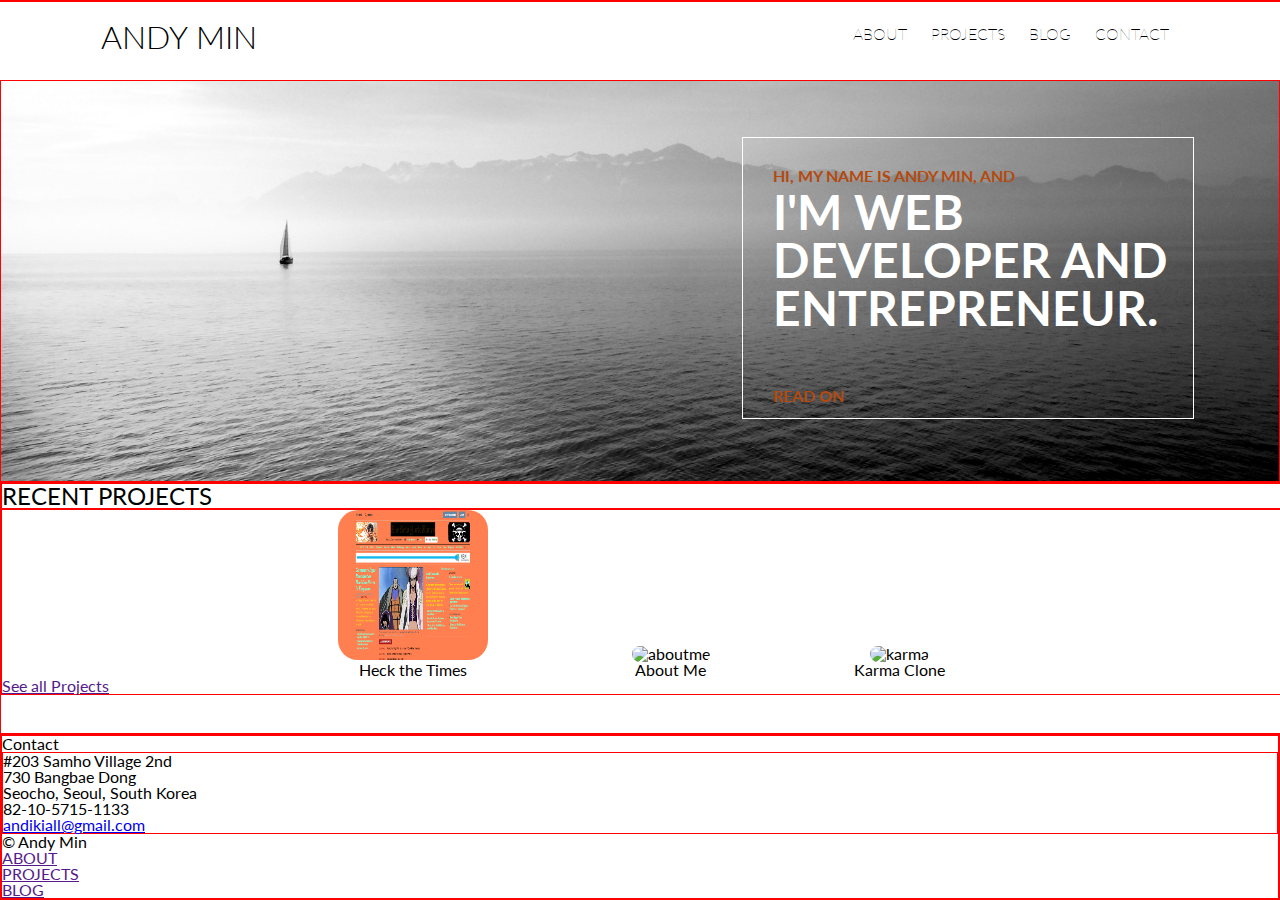
==== index.html @ d4ddc4be "initial doc" ====
<!DOCTYPE html>
<html lang="en">
<head>
	<meta charset="UTF-8">
	<link rel="stylesheet" href="css/main.css">
	<link href='http://fonts.googleapis.com/css?family=Lato:100,300,400' rel='stylesheet' type='text/css'>
	<title>Andy_Min</title>
</head>
<body>
	<!-- nav section -->
	<nav class="main-nav">
	        <div class="content">
	        	<h1 id="mark">Andy Min</h1>
		        <ul class="links">
				    <li>ABOUT</li>
				    <li>PROJECTS</li>
				    <li>BLOG</li>
				    <li>CONTACT</li>				    
				</ul>
	        </div>
	    </nav>
	<!-- main section -->

	<div class="main-sec">
		<div class="intro">
			<h3>Hi, My name is Andy Min, and</h3>
			<h2>I'm Web Developer and Entrepreneur.</h2>
			<p>
				<a href="">Read on</a>
			</p>
		</div>
	</div>

	<!-- recent section -->

	<div class="recent-sec">
		<div class="recent-head">
			<h3>Recent Projects</h3>
		</div>
		<div class="recent-pro">
			<ul class="recent-links">
				<li class="first">
					<img src="../img/heckthetimes.jpg" alt="times" height="150" width="150">
						<p>Heck the Times</p>
				</li>
				<li class="second">
					<img src="..img/aboutme.jpg" alt="aboutme" height="200" width="200">
						<p>About Me</p>
				</li>
				<li class="third">
					<img src="..img/karma.jpg" alt="karma" height="200" width="200">
						<p>Karma Clone</p>
				</li>
			</ul>
			<p>
				<a href="">See all Projects</a>
			</p>
		</div>
	</div>

	<!-- footer section -->

	<div class="footer">
		<div class="footer-head">
			<h3>Contact</h3>
			<div class="footer-add">
				<p>#203 Samho Village 2nd</p>
				<p>730 Bangbae Dong</p>
				<P>Seocho, Seoul, South Korea</P>
				<p>82-10-5715-1133</p>
				<a href="mailto:andikiall@gmail.com">andikiall@gmail.com</a>
			</div>
				<p class="copyright">&copy; Andy Min</p>
				<ul class="footer-nav">
					<li>
						<a href="">ABOUT</a>
					</li>
					<li>
						<a href="">PROJECTS</a>
					</li>
					<li>
						<a href="">BLOG</a>
					</li>
				</ul>
		</div>
	</div>

	<div class="windowsize-size" style="display:none;">
		"1265 x 443"
	</div>
		
</body>
</html>
---- css/main.css ----
/* http://meyerweb.com/eric/tools/css/reset/ 
   v2.0 | 20110126
   License: none (public domain)
*/

html, body, div, span, applet, object, iframe,
h1, h2, h3, h4, h5, h6, p, blockquote, pre,
a, abbr, acronym, address, big, cite, code,
del, dfn, em, img, ins, kbd, q, s, samp,
small, strike, strong, sub, sup, tt, var,
b, u, i, center,
dl, dt, dd, ol, ul, li,
fieldset, form, label, legend,
table, caption, tbody, tfoot, thead, tr, th, td,
article, aside, canvas, details, embed, 
figure, figcaption, footer, header, hgroup, 
menu, nav, output, ruby, section, summary,
time, mark, audio, video {
	margin: 0;
	padding: 0;
	border: 0;
	font-size: 100%;
	font: inherit;
	vertical-align: baseline;
}
/* HTML5 display-role reset for older browsers */
article, aside, details, figcaption, figure, 
footer, header, hgroup, menu, nav, section {
	display: block;
}
body {
	line-height: 1;
}
ol, ul {
	list-style: none;
}
blockquote, q {
	quotes: none;
}
blockquote:before, blockquote:after,
q:before, q:after {
	content: '';
	content: none;
}
table {
	border-collapse: collapse;
	border-spacing: 0;
}

/*** Start Real Version ***/

body {
	background-color: #fff;
	font-family:'lato', sans-serif;
}

div {
	border:1px solid red;
   }


 /*** main nav part ***/

.main-nav {
 	background-color: #fff;
 	min-height:80px;
 	height:auto;
 	width:100%;
 	/**position:fixed;**/
 	 	/** why height twice? **/
	}

.main-nav .content {
	/** width:973px;
	height:73px;
	margin: 0 auto; **/
	padding:0 100px;
}

#mark {
	float:left;
	text-transform: uppercase;
	
	font-size:2em;
	font-weight:300;
	
	margin-top:20px;
	

}

.main-nav .content .links {
	float:right;
	margin-top:15px;

}

.main-nav .content .links li {
	display: inline-block;
	margin:10px;
	font-weight:100;
}


/*** main-sec part **/

.main-sec {
	background-image: url('../img/main-sec.jpg');
	background-position: center;
	background-repeat: no-repeat;
	background-size: cover;
	height:25rem;
	overflow:auto;
}

.main-sec .intro {
	margin-top:3.5rem;
	margin-right:85px;
	width:450px;
	height:250px;
	border:1px solid #fff;
	float:right;
	padding-top:30px;
}

.main-sec .intro p{
	width:400px;
	margin-left:30px;

}

.main-sec .intro h2 {
	width:400px;
	margin-left:30px;
	height:200px;
	font-size:3em;
	color:#fff;
	font-weight:bold;
	text-transform: uppercase;
}

.main-sec .intro h3 {
	width:400px;
	margin-left:30px;
	height:20px;
	font-size:1em;
	color:#b5490e;
	font-weight:bold;
	text-transform: uppercase;
}

.main-sec .intro a{
	color:#b5490e;
	font-weight:bold;
	text-transform: uppercase;
	text-decoration: none;	
}

/** recent-sec part **/

.recent-sec {
	width:100%;
	height:250px;
}

.recent-sec .recent-head h3{
	font-size:1.5em;
	text-transform: uppercase;

}

.recent-links {
	text-align: center;
}

.recent-links > li{
	display:inline-block;
	padding: 0 70px;
	text-align: center;

}

.recent-links >li img {
	border-radius:20px;
}
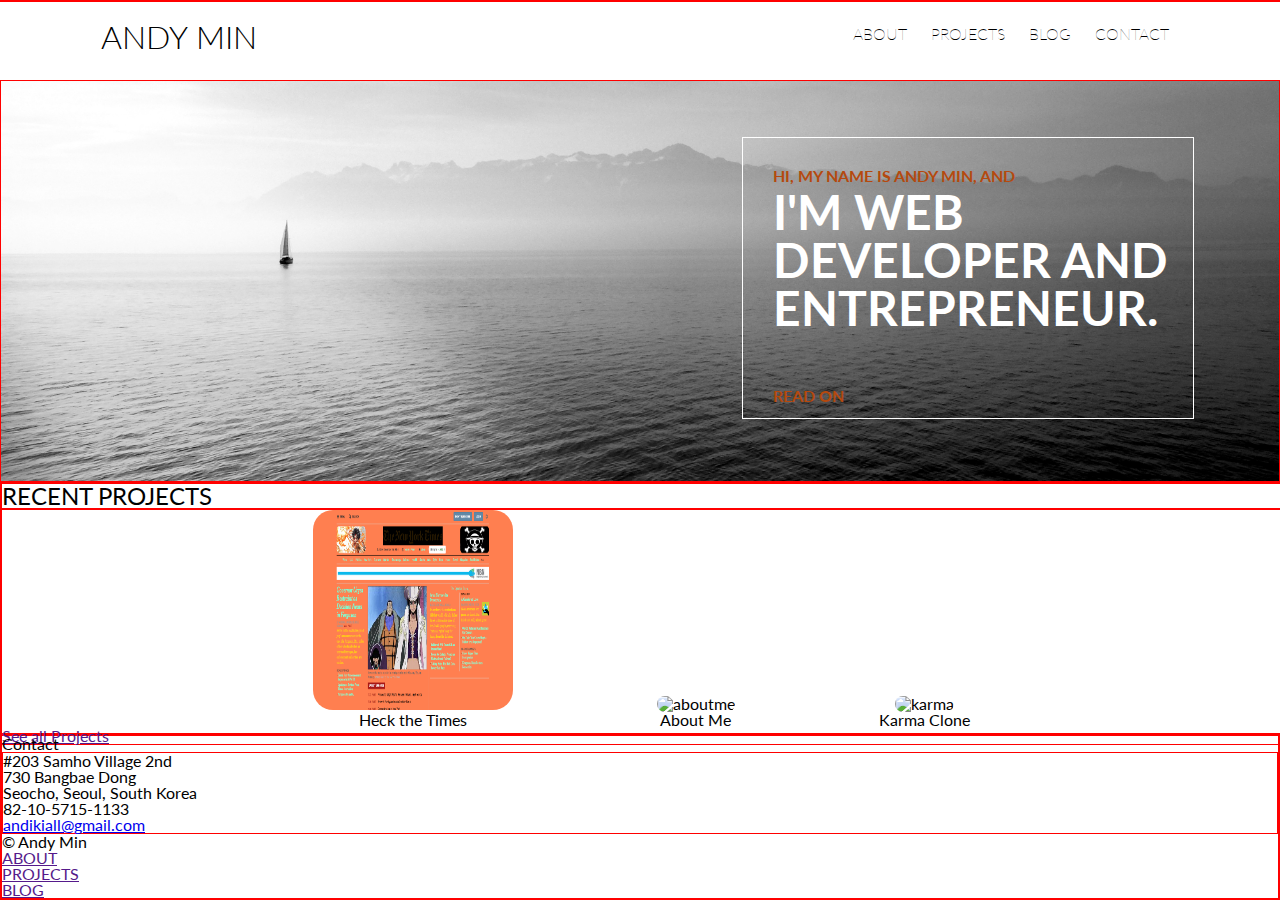
==== commit 27bf80a4: "second doc" ====
--- a/index.html
+++ b/index.html
@@ -40,7 +40,7 @@
 		<div class="recent-pro">
 			<ul class="recent-links">
 				<li class="first">
-					<img src="../img/heckthetimes.jpg" alt="times" height="150" width="150">
+					<img src="/img/heckthetimes.jpg" height="200" width="200">
 						<p>Heck the Times</p>
 				</li>
 				<li class="second">
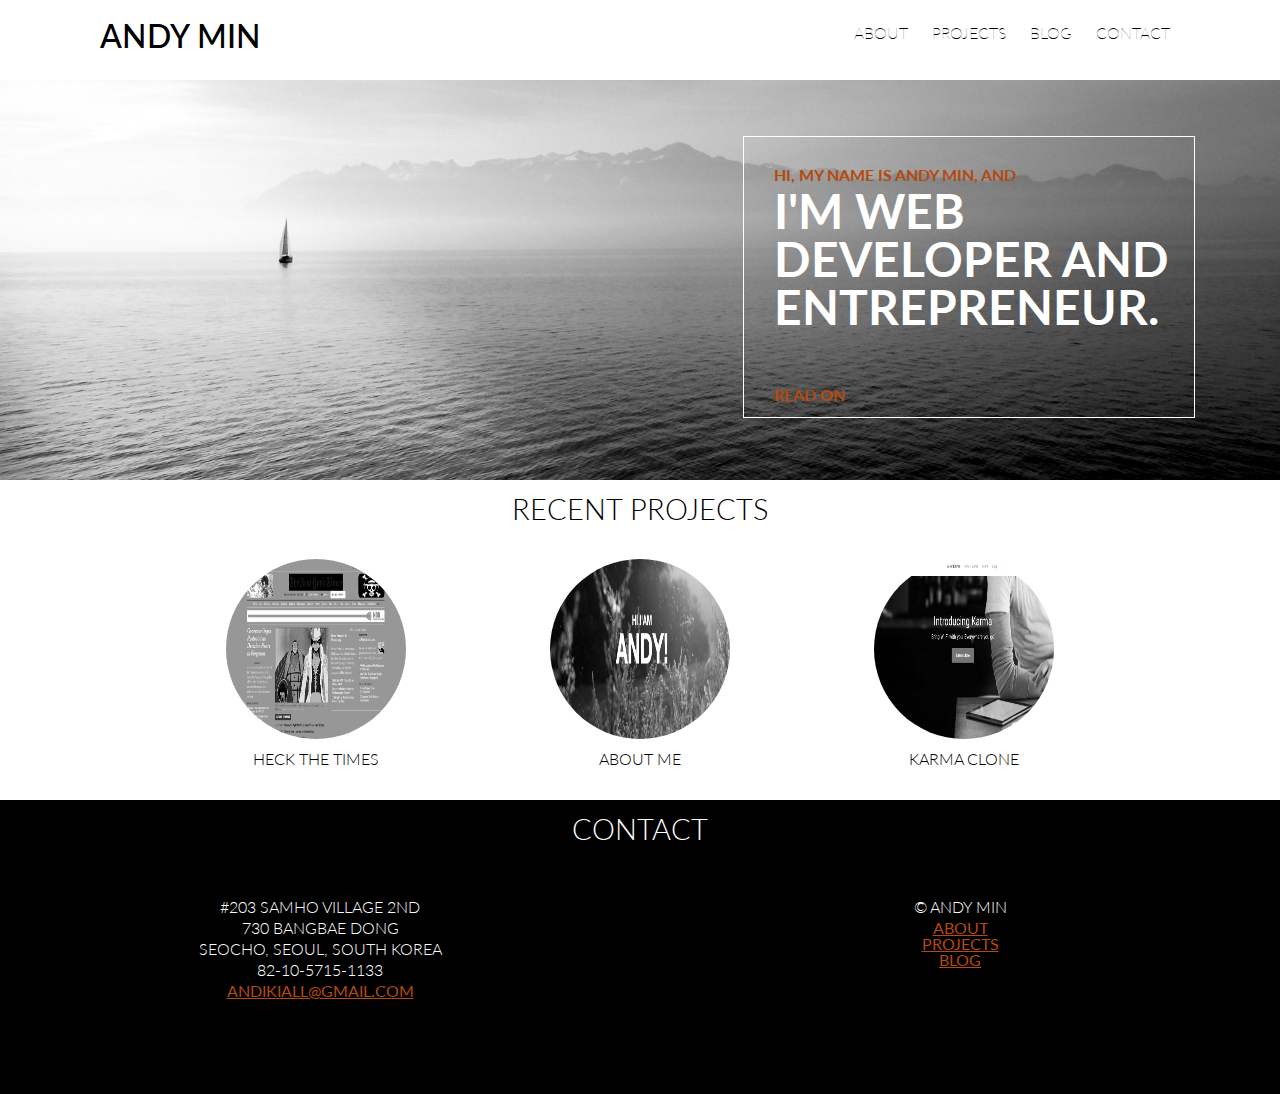
==== commit 324beb26: "third ver." ====
--- a/index.html
+++ b/index.html
@@ -12,10 +12,10 @@
 	        <div class="content">
 	        	<h1 id="mark">Andy Min</h1>
 		        <ul class="links">
-				    <li>ABOUT</li>
-				    <li>PROJECTS</li>
-				    <li>BLOG</li>
-				    <li>CONTACT</li>				    
+				    <li><a href="about.html">ABOUT</a></li>
+				    <li><a href="projects.html">PROJECTS</a></li>
+				    <li><a href="blog.html">BLOG</a></li>
+				    <li><a href="#contact">CONTACT</a></li>				    
 				</ul>
 	        </div>
 	    </nav>
@@ -40,29 +40,27 @@
 		<div class="recent-pro">
 			<ul class="recent-links">
 				<li class="first">
-					<img src="/img/heckthetimes.jpg" height="200" width="200">
+					<img src="img/heckthetimes.jpg" height="180" width="180">
 						<p>Heck the Times</p>
 				</li>
 				<li class="second">
-					<img src="..img/aboutme.jpg" alt="aboutme" height="200" width="200">
+					<img src="img/aboutme.jpg"  height="180" width="180">
 						<p>About Me</p>
 				</li>
 				<li class="third">
-					<img src="..img/karma.jpg" alt="karma" height="200" width="200">
+					<img src="img/karma.jpg"  height="180" width="180">
 						<p>Karma Clone</p>
 				</li>
 			</ul>
-			<p>
-				<a href="">See all Projects</a>
-			</p>
+			
 		</div>
 	</div>
 
 	<!-- footer section -->
 
 	<div class="footer">
+			<h3 id="contact">Contact</h3>
 		<div class="footer-head">
-			<h3>Contact</h3>
 			<div class="footer-add">
 				<p>#203 Samho Village 2nd</p>
 				<p>730 Bangbae Dong</p>
@@ -70,8 +68,9 @@
 				<p>82-10-5715-1133</p>
 				<a href="mailto:andikiall@gmail.com">andikiall@gmail.com</a>
 			</div>
+			<div class="footer-nav">
 				<p class="copyright">&copy; Andy Min</p>
-				<ul class="footer-nav">
+				<ul class="footer-content">
 					<li>
 						<a href="">ABOUT</a>
 					</li>
@@ -82,6 +81,7 @@
 						<a href="">BLOG</a>
 					</li>
 				</ul>
+			</div>
 		</div>
 	</div>
 
--- a/css/main.css
+++ b/css/main.css
@@ -53,10 +53,10 @@
 	background-color: #fff;
 	font-family:'lato', sans-serif;
 }
-
+/**
 div {
 	border:1px solid red;
-   }
+   }**/
 
 
  /*** main nav part ***/
@@ -64,9 +64,9 @@
 .main-nav {
  	background-color: #fff;
  	min-height:80px;
- 	height:auto;
+ 	
  	width:100%;
- 	/**position:fixed;**/
+ 	/**position:fixed;**?
  	 	/** why height twice? **/
 	}
 
@@ -82,7 +82,7 @@
 	text-transform: uppercase;
 	
 	font-size:2em;
-	font-weight:300;
+	font-weight:500;
 	
 	margin-top:20px;
 	
@@ -95,10 +95,20 @@
 
 }
 
-.main-nav .content .links li {
+.main-nav .content .links li  {
 	display: inline-block;
 	margin:10px;
 	font-weight:100;
+}
+
+.main-nav .content .links li a {
+	color:black;
+	font-weight:100;
+	text-decoration:none;
+}
+
+.main-nav .content .links li a:hover {
+	font-weight:300;
 }
 
 
@@ -160,14 +170,20 @@
 
 .recent-sec {
 	width:100%;
-	height:250px;
+	height:320px;
+	background-color:#fff;
+
 }
 
 .recent-sec .recent-head h3{
-	font-size:1.5em;
-	text-transform: uppercase;
-
-}
+	font-size:1.8em;
+	font-weight:300;
+	text-transform: uppercase;
+	text-align:center;
+	padding-top:15px;
+
+}
+
 
 .recent-links {
 	text-align: center;
@@ -175,12 +191,92 @@
 
 .recent-links > li{
 	display:inline-block;
-	padding: 0 70px;
+	padding: 25px 70px;
 	text-align: center;
+	margin-top:10px;
 
 }
 
 .recent-links >li img {
-	border-radius:20px;
-}
-
+	border-radius:50%;
+	-webkit-filter: grayscale(100%); 
+}
+
+.recent-links >li img:hover {
+	-webkit-filter: grayscale(0%); 
+}
+
+.recent-links >li p {
+	text-transform:uppercase;
+	font-weight:300;
+	padding-top:10px;
+
+	
+}
+
+/** footer section **/
+
+.footer,
+.footer-head,
+.footer-add,
+.footer-nav {
+	color:#fff;
+	background-color:black;
+}
+
+.footer h3 {
+	font-size:1.8em;
+	font-weight:300;
+	text-transform: uppercase;
+	text-align:center;
+	padding-top:15px;
+
+}
+
+.footer-head {
+	text-align: center;
+}
+
+.footer-add {
+	width:50%;
+	height:250px;
+	float:left;
+	border:0;
+}
+
+.footer-add p {
+	text-transform: uppercase;
+	font-weight: 300;
+	margin:5px;
+}
+
+.footer-add p:first-child {
+	padding-top:50px;
+}
+
+.footer-add  a {
+	color:#b5490e;
+	text-transform:uppercase;
+}
+
+.footer-nav {
+	width:50%;
+	height:250px;
+	float:right;
+	border:0;
+}
+
+.footer-nav p {
+	text-transform: uppercase;
+	font-weight: 300;
+	padding-top:50px;
+	margin:5px;
+}
+
+.footer-content li a {
+	color:#b5490e;
+	text-transform:uppercase;
+	display:inline-block;
+
+}
+
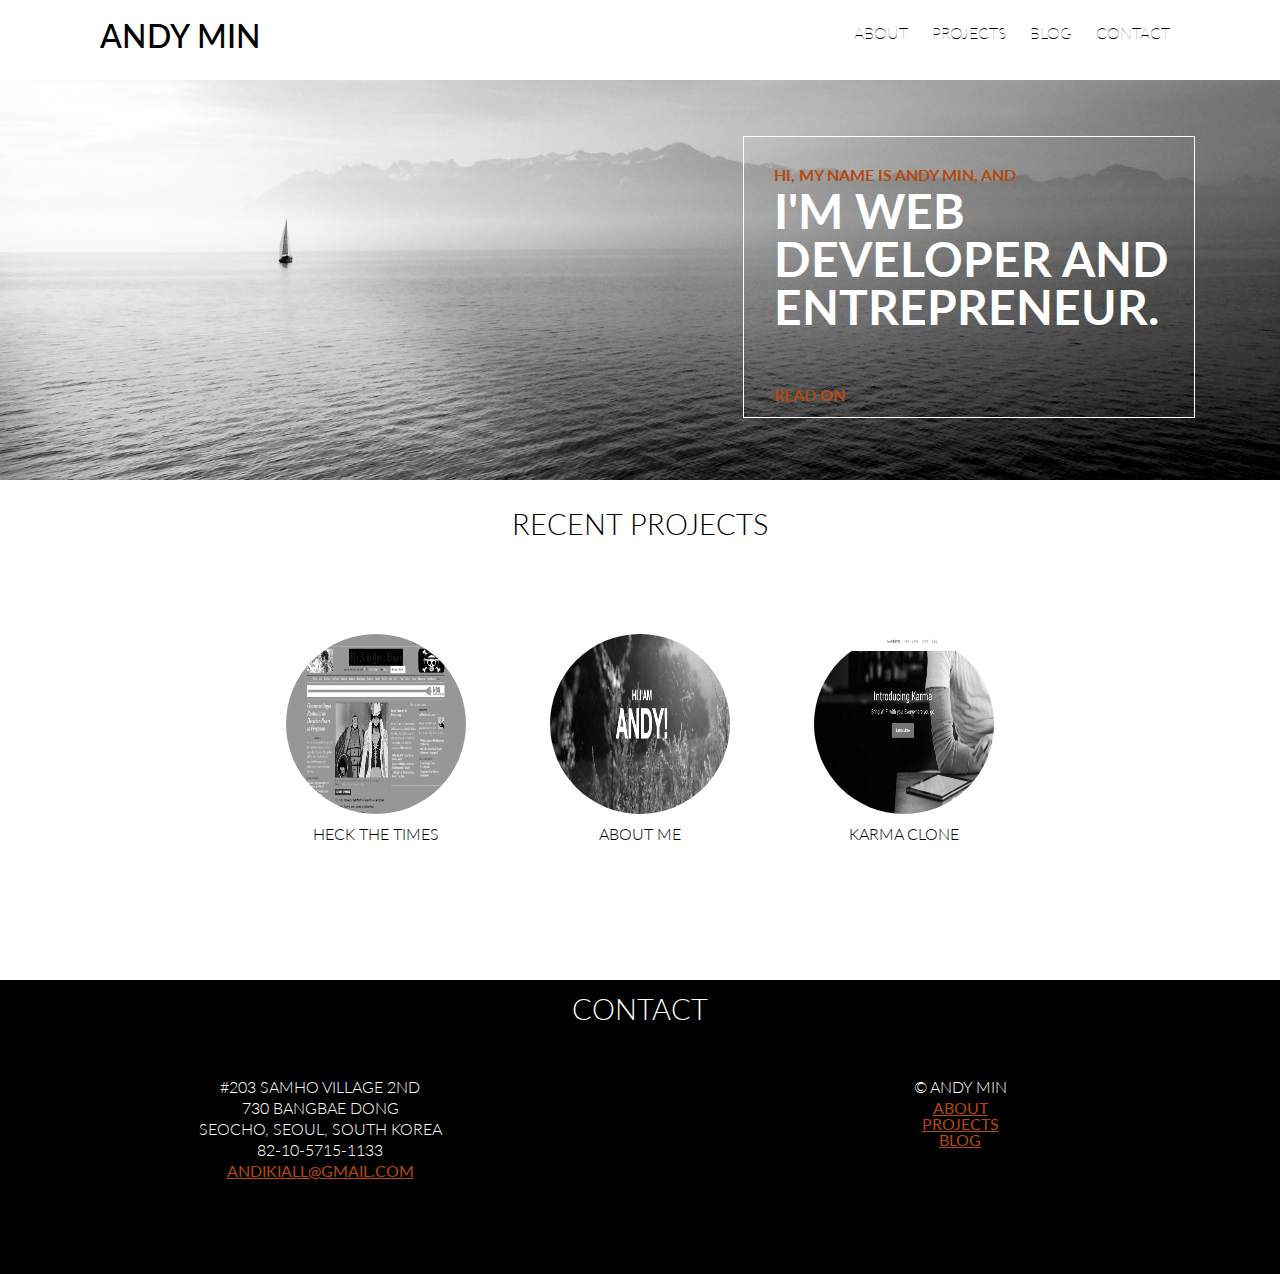
==== commit 6851c1b5: "4th doc" ====
--- a/index.html
+++ b/index.html
@@ -13,7 +13,7 @@
 	        	<h1 id="mark">Andy Min</h1>
 		        <ul class="links">
 				    <li><a href="about.html">ABOUT</a></li>
-				    <li><a href="projects.html">PROJECTS</a></li>
+				    <li><a href="karma.html">PROJECTS</a></li>
 				    <li><a href="blog.html">BLOG</a></li>
 				    <li><a href="#contact">CONTACT</a></li>				    
 				</ul>
@@ -44,11 +44,15 @@
 						<p>Heck the Times</p>
 				</li>
 				<li class="second">
-					<img src="img/aboutme.jpg"  height="180" width="180">
+					<a href="about.html">
+						<img src="img/aboutme.jpg"  height="180" width="180">
+					</a>
 						<p>About Me</p>
 				</li>
 				<li class="third">
-					<img src="img/karma.jpg"  height="180" width="180">
+					<a href="karma.html">
+						<img src="img/karma.jpg"  height="180" width="180">
+					</a>
 						<p>Karma Clone</p>
 				</li>
 			</ul>
--- a/css/main.css
+++ b/css/main.css
@@ -170,7 +170,7 @@
 
 .recent-sec {
 	width:100%;
-	height:320px;
+	height:500px;
 	background-color:#fff;
 
 }
@@ -180,7 +180,7 @@
 	font-weight:300;
 	text-transform: uppercase;
 	text-align:center;
-	padding-top:15px;
+	padding-top:30px;
 
 }
 
@@ -191,9 +191,9 @@
 
 .recent-links > li{
 	display:inline-block;
-	padding: 25px 70px;
+	padding: 25px 40px;
 	text-align: center;
-	margin-top:10px;
+	margin-top:70px;
 
 }
 
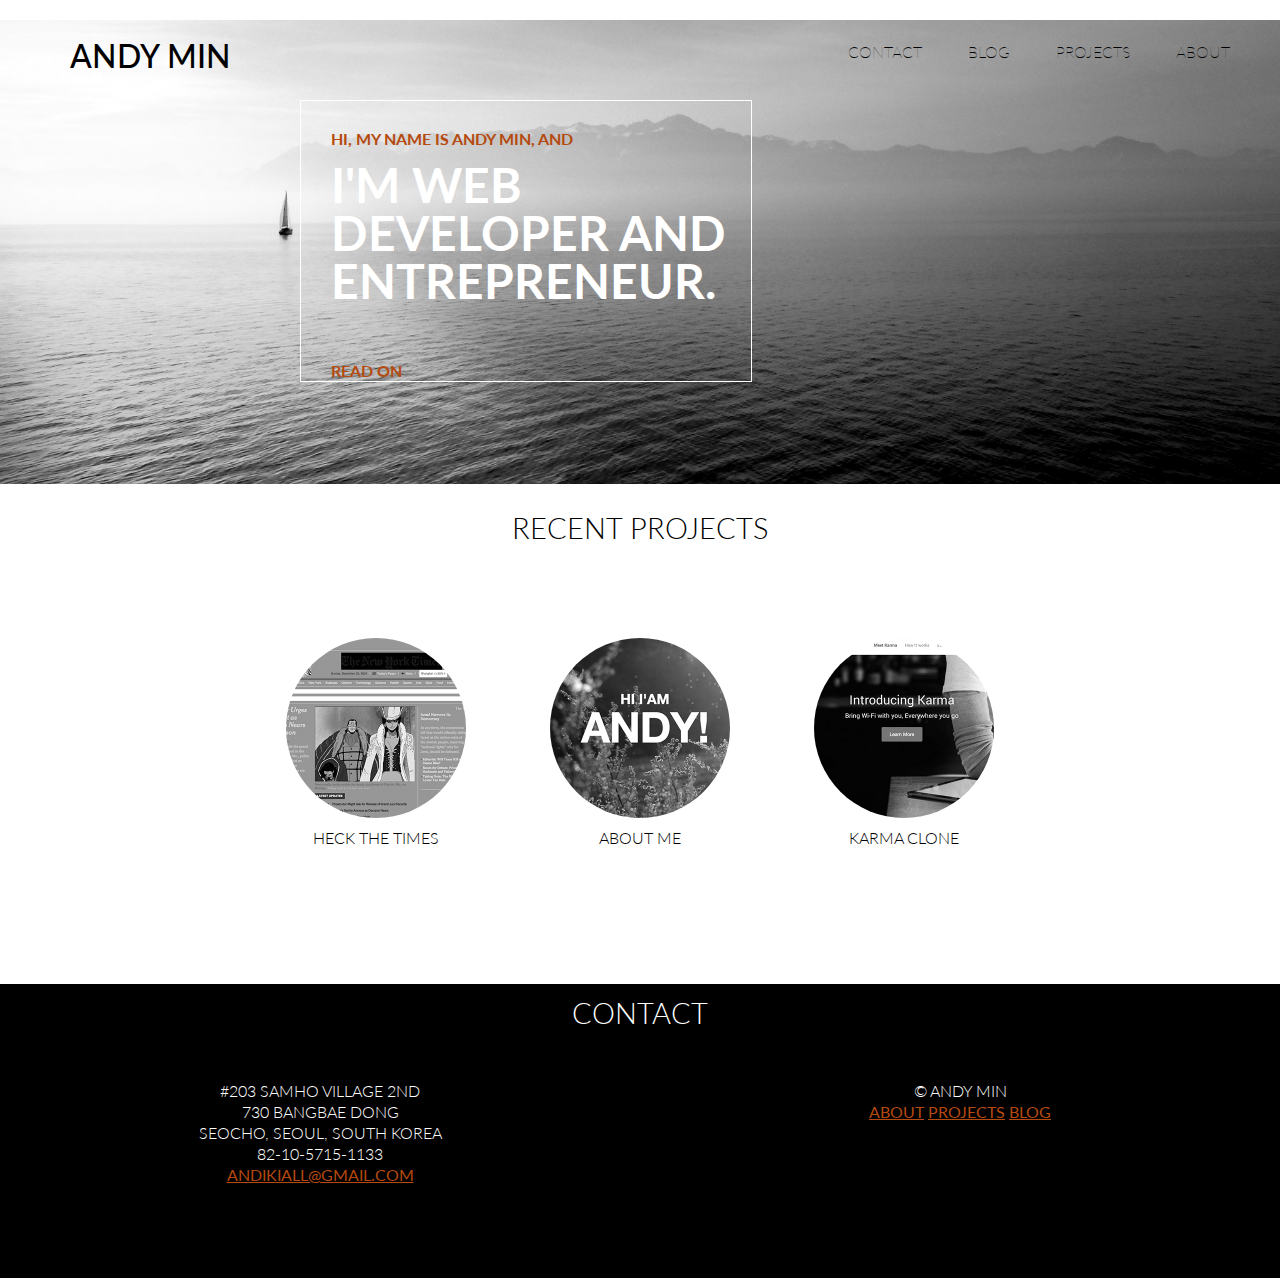
==== commit 941af5ae: "2015 1st version" ====
--- a/index.html
+++ b/index.html
@@ -9,16 +9,16 @@
 <body>
 	<!-- nav section -->
 	<nav class="main-nav">
-	        <div class="content">
-	        	<h1 id="mark">Andy Min</h1>
-		        <ul class="links">
-				    <li><a href="about.html">ABOUT</a></li>
-				    <li><a href="karma.html">PROJECTS</a></li>
-				    <li><a href="blog.html">BLOG</a></li>
-				    <li><a href="#contact">CONTACT</a></li>				    
-				</ul>
-	        </div>
-	    </nav>
+    <div class="content">
+      <h1 id="mark">Andy Min</h1>
+      <ul class="links">
+		    <li><a href="about.html">ABOUT</a></li>
+		    <li><a href="karma.html">PROJECTS</a></li>
+		    <li><a href="blog.html">BLOG</a></li>
+		    <li><a href="#contact">CONTACT</a></li>
+		  </ul>
+    </div>
+  </nav>
 	<!-- main section -->
 
 	<div class="main-sec">
@@ -40,30 +40,29 @@
 		<div class="recent-pro">
 			<ul class="recent-links">
 				<li class="first">
-					<img src="img/heckthetimes.jpg" height="180" width="180">
+					<img src="img/heckthetimes.png" class="project-img">
 						<p>Heck the Times</p>
 				</li>
 				<li class="second">
 					<a href="about.html">
-						<img src="img/aboutme.jpg"  height="180" width="180">
+						<img src="img/aboutme.jpg" class="project-img">
 					</a>
 						<p>About Me</p>
 				</li>
 				<li class="third">
 					<a href="karma.html">
-						<img src="img/karma.jpg"  height="180" width="180">
+						<img src="img/karma.jpg" class="project-img">
 					</a>
 						<p>Karma Clone</p>
 				</li>
 			</ul>
-			
 		</div>
 	</div>
 
 	<!-- footer section -->
 
-	<div class="footer">
-			<h3 id="contact">Contact</h3>
+	<footer>
+	  <h3 id="contact">Contact</h3>
 		<div class="footer-head">
 			<div class="footer-add">
 				<p>#203 Samho Village 2nd</p>
@@ -87,11 +86,11 @@
 				</ul>
 			</div>
 		</div>
-	</div>
+	</footer>
 
 	<div class="windowsize-size" style="display:none;">
 		"1265 x 443"
 	</div>
-		
+
 </body>
 </html>--- a/css/main.css
+++ b/css/main.css
@@ -1,4 +1,4 @@
-/* http://meyerweb.com/eric/tools/css/reset/ 
+/* http://meyerweb.com/eric/tools/css/reset/
    v2.0 | 20110126
    License: none (public domain)
 */
@@ -12,8 +12,8 @@
 dl, dt, dd, ol, ul, li,
 fieldset, form, label, legend,
 table, caption, tbody, tfoot, thead, tr, th, td,
-article, aside, canvas, details, embed, 
-figure, figcaption, footer, header, hgroup, 
+article, aside, canvas, details, embed,
+figure, figcaption, footer, header, hgroup,
 menu, nav, output, ruby, section, summary,
 time, mark, audio, video {
 	margin: 0;
@@ -24,7 +24,7 @@
 	vertical-align: baseline;
 }
 /* HTML5 display-role reset for older browsers */
-article, aside, details, figcaption, figure, 
+article, aside, details, figcaption, figure,
 footer, header, hgroup, menu, nav, section {
 	display: block;
 }
@@ -56,56 +56,64 @@
 /**
 div {
 	border:1px solid red;
-   }**/
-
-
+   }
+
+**/
  /*** main nav part ***/
 
 .main-nav {
- 	background-color: #fff;
- 	min-height:80px;
- 	
- 	width:100%;
- 	/**position:fixed;**?
- 	 	/** why height twice? **/
-	}
-
-.main-nav .content {
-	/** width:973px;
-	height:73px;
-	margin: 0 auto; **/
-	padding:0 100px;
-}
+	 	background-color: #fff;
+		width:100%;
+	 	/**position:fixed;**/
+	 	 }
 
 #mark {
-	float:left;
-	text-transform: uppercase;
-	
+	/*float:left; move to medium breakpoint */
+	text-transform: uppercase;
 	font-size:2em;
 	font-weight:500;
+	margin-top:20px;
+	text-align:center;
+}
+
+@media (min-width: 1024px) {
+
+	#mark { 
+		float:left;
+		margin-bottom:35px;
+		padding-left:70px;
+	}
+}
+
+.main-nav .content .links {
+	margin:20px ;
+	text-align:center;
+}
+
+.main-nav .content .links li  {
+	font-weight:100;
+	display:inline;
+	margin-top:1.5em;
+	margin-left:1em;
+	color:black;
 	
-	margin-top:20px;
-	
-
-}
-
-.main-nav .content .links {
-	float:right;
-	margin-top:15px;
-
-}
-
-.main-nav .content .links li  {
-	display: inline-block;
-	margin:10px;
-	font-weight:100;
-}
+}
+
+@media (min-width: 1024px) {
+
+	.main-nav .content .links li  { 
+		float:right;
+		padding-right:30px;
+	}
+}
+
+/** what if keeping the margin and making space for 4th menu the right side **/
 
 .main-nav .content .links li a {
 	color:black;
-	font-weight:100;
 	text-decoration:none;
 }
+
 
 .main-nav .content .links li a:hover {
 	font-weight:300;
@@ -120,38 +128,75 @@
 	background-repeat: no-repeat;
 	background-size: cover;
 	height:25rem;
-	overflow:auto;
+	/*overflow:auto;*/
+}
+
+@media (min-width: 1024px){
+
+	.main-sec  {
+		height:29rem;
+	}
 }
 
 .main-sec .intro {
-	margin-top:3.5rem;
-	margin-right:85px;
-	width:450px;
-	height:250px;
+	margin-top:5rem;
+	margin-right:50px;
+	width:300px;
+	height:200px;
 	border:1px solid #fff;
 	float:right;
 	padding-top:30px;
 }
 
-.main-sec .intro p{
-	width:400px;
-	margin-left:30px;
-
-}
-
-.main-sec .intro h2 {
-	width:400px;
-	margin-left:30px;
-	height:200px;
-	font-size:3em;
+@media (min-width: 700px){
+
+	.main-sec .intro {
+		margin-right:80px;
+		width:450px;
+		height:200px;
+	}
+}
+
+@media (min-width: 1024px){
+
+	.main-sec .intro {
+		height:250px;
+	}
+}
+
+
+ .main-sec .intro h2 {
+ 	width:400px;
+ 	padding-top:10px;
+	margin-left:20px;
+	height:120px;
+	padding-bottom: .25em;
+	font-size:2.0em;
 	color:#fff;
 	font-weight:bold;
 	text-transform: uppercase;
 }
 
+@media (min-width: 700px){
+
+	 .main-sec .intro h2 {
+		margin-left:30px;
+		/*height:130px;*/
+		font-size:2.5em;
+	}
+}
+
+@media (min-width: 1024px){
+
+	 .main-sec .intro h2 {
+		height:190px;
+		font-size:3em;	
+	}
+}
+
 .main-sec .intro h3 {
-	width:400px;
-	margin-left:30px;
+	/*width:400px;*/
+	margin-left:20px;
 	height:20px;
 	font-size:1em;
 	color:#b5490e;
@@ -159,20 +204,44 @@
 	text-transform: uppercase;
 }
 
+@media (min-width: 700px){
+
+	.main-sec .intro h3 {
+		margin-left:30px;
+	}
+}
+
+
 .main-sec .intro a{
+	margin-left:20px;
 	color:#b5490e;
 	font-weight:bold;
 	text-transform: uppercase;
-	text-decoration: none;	
-}
+	text-decoration: none;
+}
+
+@media (min-width: 700px){
+	.main-sec .intro a {
+		margin-left:30px;
+	}
+}
+
 
 /** recent-sec part **/
 
 .recent-sec {
 	width:100%;
+	height:700px;
+	background-color:#fff;
+
+}
+
+@media (min-width: 700px){
+	.recent-sec {
+	
 	height:500px;
-	background-color:#fff;
-
+	
+	}
 }
 
 .recent-sec .recent-head h3{
@@ -190,20 +259,57 @@
 }
 
 .recent-links > li{
+	display:block;
+	padding: 15px 40px;
+	text-align: center;
+	margin-top:20px;
+	overflow:hidden;
+
+}
+
+@media (min-width: 700px){
+
+	.recent-links > li{
 	display:inline-block;
 	padding: 25px 40px;
 	text-align: center;
 	margin-top:70px;
 
-}
-
-.recent-links >li img {
+	}
+}
+
+
+
+.project-img {
 	border-radius:50%;
-	-webkit-filter: grayscale(100%); 
+	-webkit-filter: grayscale(100%);
+	width: 130px;
+	height:130px;
+}
+
+@media (min-width: 700px){
+
+	.project-img {
+	border-radius:50%;
+	-webkit-filter: grayscale(100%);
+    width: 150px;
+    height:150px;
+	
+	}
+}
+
+@media (min-width: 1024px){
+
+	.project-img {
+	border-radius:50%;
+	-webkit-filter: grayscale(100%);
+    width: 180px;
+    height:180px;
+	}
 }
 
 .recent-links >li img:hover {
-	-webkit-filter: grayscale(0%); 
+	-webkit-filter: grayscale(0%);
 }
 
 .recent-links >li p {
@@ -211,12 +317,12 @@
 	font-weight:300;
 	padding-top:10px;
 
-	
+
 }
 
 /** footer section **/
 
-.footer,
+footer,
 .footer-head,
 .footer-add,
 .footer-nav {
@@ -224,7 +330,7 @@
 	background-color:black;
 }
 
-.footer h3 {
+footer h3 {
 	font-size:1.8em;
 	font-weight:300;
 	text-transform: uppercase;
@@ -238,12 +344,20 @@
 }
 
 .footer-add {
-	width:50%;
+	width:100%;
 	height:250px;
 	float:left;
 	border:0;
 }
 
+@media (min-width: 700px){
+
+	.footer-add {
+		width:50%;
+		
+	}
+}
+
 .footer-add p {
 	text-transform: uppercase;
 	font-weight: 300;
@@ -260,23 +374,47 @@
 }
 
 .footer-nav {
-	width:50%;
-	height:250px;
+	width:100%;
+	height:100px;
 	float:right;
 	border:0;
 }
 
+@media (min-width: 700px){
+
+	.footer-nav {
+		width:50%;
+		height:250px;
+		
+	}
+}
+
+
 .footer-nav p {
 	text-transform: uppercase;
 	font-weight: 300;
-	padding-top:50px;
+	padding-top:10px;
 	margin:5px;
+}
+
+@media (min-width: 700px){
+	.footer-nav p {
+		padding-top:50px;
+	}
+}
+
+.footer-content li {
+	display: inline-block;
 }
 
 .footer-content li a {
 	color:#b5490e;
 	text-transform:uppercase;
 	display:inline-block;
-
-}
-
+}
+
+
+
+
+	
+
